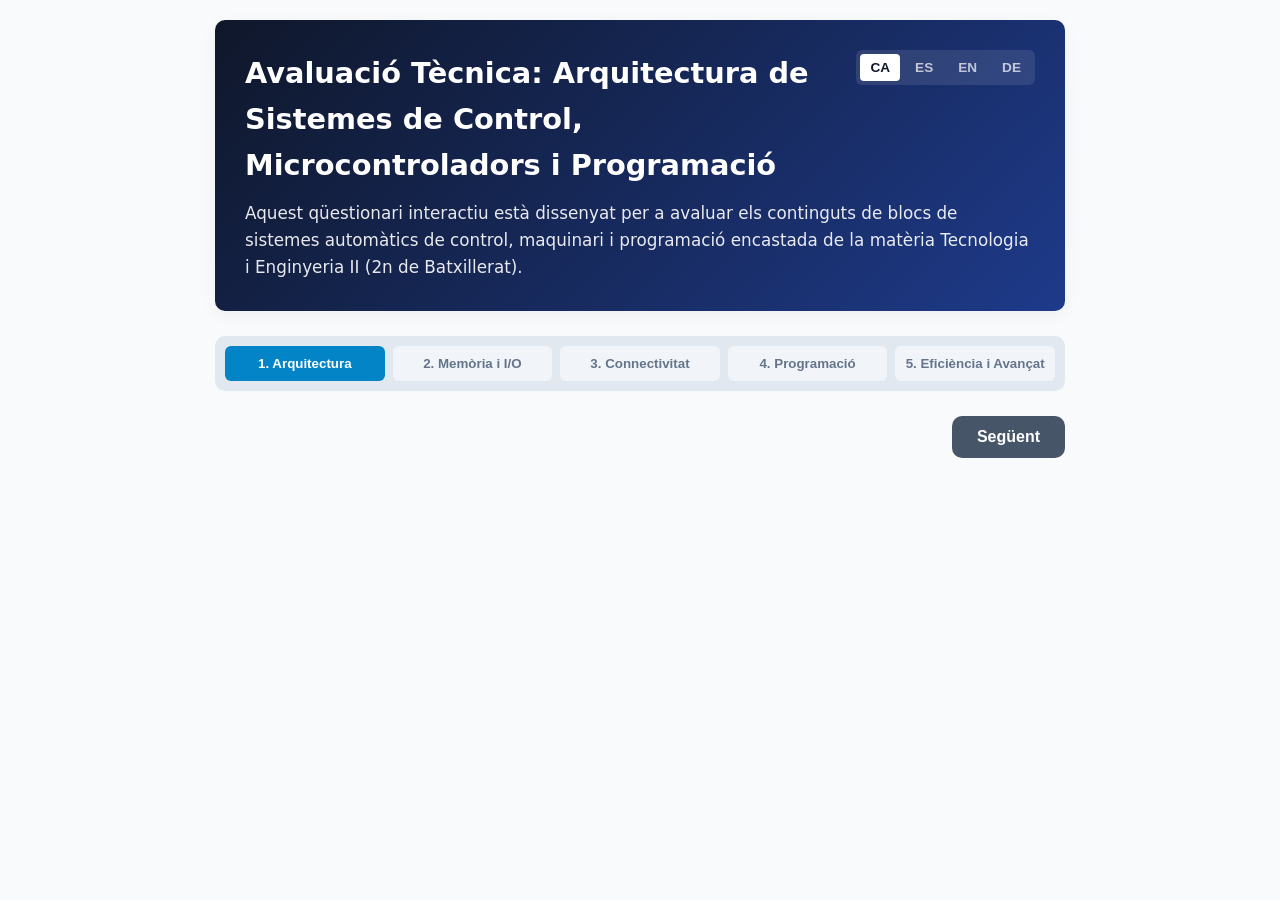
==== Tasca 3/Gemini/index.html @ de678d89 "Internacionalització del projecte" ====
<!DOCTYPE html>
<html lang="ca">
<head>
    <meta charset="UTF-8">
    <meta name="viewport" content="width=device-width, initial-scale=1.0">
    <title id="page-title">Avaluació TI II: Arquitectura de Sistemes de Control</title>
    <link rel="stylesheet" href="style.css">
</head>
<body>

<div class="container">
    <header>
        <div class="header-top">
            <h1 id="main-heading">Avaluació Tècnica: Arquitectura de Sistemes de Control, Microcontroladors i Programació</h1>
            <div class="lang-panel">
                <button type="button" class="lang-btn active" data-lang="ca">CA</button>
                <button type="button" class="lang-btn" data-lang="es">ES</button>
                <button type="button" class="lang-btn" data-lang="en">EN</button>
                <button type="button" class="lang-btn" data-lang="de">DE</button>
            </div>
        </div>
        <p id="main-description">Aquest qüestionari interactiu està dissenyat per a avaluar els continguts de blocs de sistemes automàtics de control, maquinari i programació encastada de la matèria Tecnologia i Enginyeria II (2n de Batxillerat).</p>
    </header>

    <div class="section-panel" id="section-tabs">
        <button type="button" class="nav-tab active" data-sec="1">1. Arquitectura</button>
        <button type="button" class="nav-tab" data-sec="2">2. Memòria i I/O</button>
        <button type="button" class="nav-tab" data-sec="3">3. Connectivitat</button>
        <button type="button" class="nav-tab" data-sec="4">4. Programació</button>
        <button type="button" class="nav-tab" data-sec="5">5. Eficiència i Avançat</button>
    </div>

    <form id="quiz-form">
        <div id="quiz-dynamic-container"></div>

        <div class="actions-nav">
            <button type="button" id="prev-btn" class="btn btn-nav" style="visibility: hidden;">Anterior</button>
            <button type="button" id="next-btn" class="btn btn-nav">Següent</button>
            <button type="button" id="submit-btn" class="btn btn-action" style="display: none;">Avaluar Qüestionari</button>
        </div>
    </form>

    <div id="result-summary">
        <h2 id="result-heading">Resultat de l'Avaluació Tècnica</h2>
        <div class="score-display" id="score-text">0 / 25</div>
        <p id="percentage-text" style="font-size: 1.2rem; font-weight: bold;">0% encerts</p>
        <p id="result-footer" style="color: #64748b;">Revisa a dalt les respostes de cada secció per a comprovar la retroalimentació tècnica detallada.</p>
    </div>
</div>

<script src="script.js"></script>
</body>
</html>
---- Tasca 3/Gemini/style.css ----
:root {
    --bg-color: #f8fafc;
    --card-bg: #ffffff;
    --text-color: #1e293b;
    --accent-color: #0284c7;
    --accent-light: #f0f9ff;
    --correct-color: #16a34a;
    --correct-bg: #f0fdf4;
    --incorrect-color: #dc2626;
    --incorrect-bg: #fef2f2;
    --border-radius: 10px;
}

body {
    font-family: 'Segoe UI', system-ui, -apple-system, sans-serif;
    background-color: var(--bg-color);
    color: var(--text-color);
    line-height: 1.6;
    margin: 0;
    padding: 20px;
}

.container {
    max-width: 850px;
    margin: 0 auto;
}

header {
    background: linear-gradient(135deg, #0f172a, #1e3a8a);
    color: white;
    padding: 30px;
    border-radius: var(--border-radius);
    margin-bottom: 25px;
    box-shadow: 0 4px 15px rgba(0,0,0,0.05);
}

.header-top {
    display: flex;
    justify-content: space-between;
    align-items: flex-start;
    gap: 20px;
    margin-bottom: 12px;
}

header h1 {
    margin: 0;
    font-size: 1.8rem;
    flex: 1;
}

header p {
    margin: 0;
    opacity: 0.9;
    font-size: 1.05rem;
}

/* Panell de selecció d'idioma */
.lang-panel {
    display: flex;
    gap: 5px;
    background: rgba(255, 255, 255, 0.1);
    padding: 4px;
    border-radius: 6px;
}

.lang-btn {
    background: transparent;
    border: none;
    color: rgba(255, 255, 255, 0.7);
    padding: 6px 10px;
    font-size: 0.85rem;
    font-weight: bold;
    cursor: pointer;
    border-radius: 4px;
    transition: all 0.2s ease;
}

.lang-btn:hover {
    color: white;
    background: rgba(255, 255, 255, 0.15);
}

.lang-btn.active {
    background: white;
    color: #0f172a;
}

.section-panel {
    background: #e2e8f0;
    padding: 10px;
    border-radius: var(--border-radius);
    margin-bottom: 25px;
    display: flex;
    gap: 8px;
    flex-wrap: wrap;
}

.nav-tab {
    flex: 1;
    min-width: 120px;
    padding: 10px;
    background: #f1f5f9;
    border: none;
    border-radius: 6px;
    cursor: pointer;
    font-weight: 600;
    color: #64748b;
    transition: all 0.2s ease;
}

.nav-tab.active {
    background: var(--accent-color);
    color: white;
}

.quiz-section {
    display: none;
}

.quiz-section.active {
    display: block;
}

.section-title {
    color: #0f172a;
    border-bottom: 2px solid var(--accent-color);
    padding-bottom: 8px;
    margin-bottom: 20px;
    font-size: 1.4rem;
}

.quiz-card {
    background-color: var(--card-bg);
    padding: 22px;
    margin-bottom: 20px;
    border-radius: var(--border-radius);
    box-shadow: 0 2px 8px rgba(0,0,0,0.04);
    border-left: 5px solid var(--accent-color);
}

.question-text {
    font-weight: 600;
    font-size: 1.1rem;
    margin-bottom: 15px;
}

.options-list {
    list-style: none;
    padding: 0;
    margin: 0;
}

.option-item {
    margin-bottom: 10px;
}

.option-item label {
    display: block;
    padding: 12px 15px;
    background-color: #f8fafc;
    border: 1px solid #e2e8f0;
    border-radius: 6px;
    cursor: pointer;
    transition: all 0.2s ease;
}

.option-item label:hover {
    background-color: var(--accent-light);
    border-color: var(--accent-color);
}

.option-item input[type="radio"] {
    margin-right: 10px;
}

.feedback {
    margin-top: 15px;
    padding: 15px;
    border-radius: 6px;
    display: none;
    font-size: 0.95rem;
}

.feedback.correct {
    display: block;
    background-color: var(--correct-bg);
    color: var(--correct-color);
    border: 1px solid var(--correct-color);
}

.feedback.incorrect {
    display: block;
    background-color: var(--incorrect-bg);
    color: var(--incorrect-color);
    border: 1px solid var(--incorrect-color);
}

.actions-nav {
    display: flex;
    justify-content: space-between;
    margin-top: 25px;
    margin-bottom: 50px;
    gap: 15px;
}

.btn {
    padding: 12px 25px;
    font-size: 1rem;
    font-weight: bold;
    border-radius: var(--border-radius);
    cursor: pointer;
    border: none;
    transition: background 0.2s;
}

.btn-nav {
    background-color: #475569;
    color: white;
}

.btn-nav:hover {
    background-color: #334155;
}

.btn-action {
    background-color: var(--accent-color);
    color: white;
}

.btn-action:hover {
    background-color: #0369a1;
}

#result-summary {
    background-color: #fff;
    padding: 30px;
    border-radius: var(--border-radius);
    box-shadow: 0 4px 15px rgba(0,0,0,0.08);
    text-align: center;
    margin-top: 20px;
    display: none;
    border: 2px solid var(--accent-color);
}

.score-display {
    font-size: 2.8rem;
    font-weight: bold;
    margin: 15px 0;
    color: #0f172a;
}
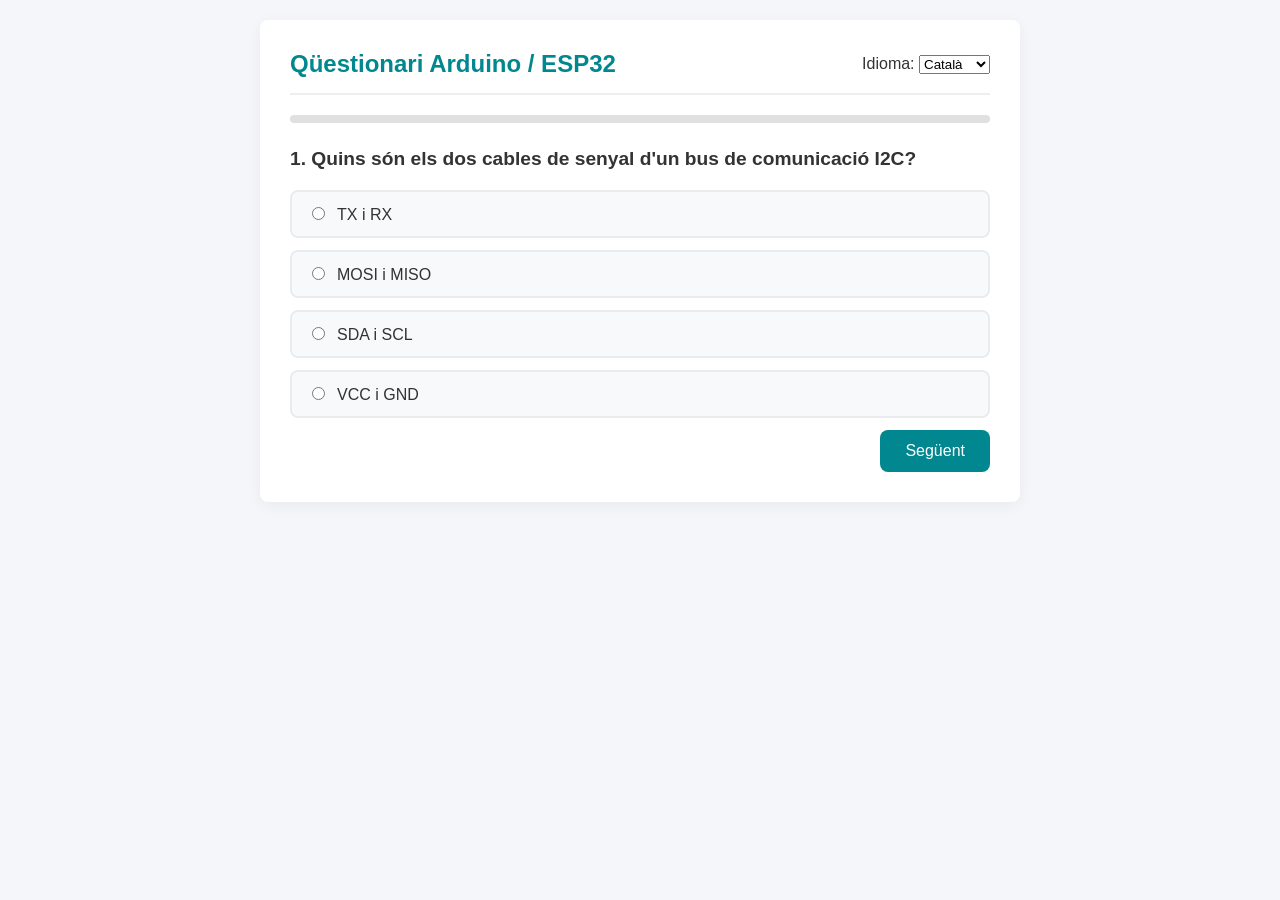
==== commit 715251a1: "Actualización operativa Se traduce formulario de 50 preguntas de 10 en 10 a español" ====
--- a/Tasca 3/Gemini/index.html
+++ b/Tasca 3/Gemini/index.html
@@ -3,51 +3,42 @@
 <head>
     <meta charset="UTF-8">
     <meta name="viewport" content="width=device-width, initial-scale=1.0">
-    <title id="page-title">Avaluació TI II: Arquitectura de Sistemes de Control</title>
+    <title>Quiz Arduino / ESP32</title>
     <link rel="stylesheet" href="style.css">
 </head>
 <body>
+    <div class="quiz-container">
+        <header>
+            <h1 id="quiz-title">Qüestionari Arduino / ESP32</h1>
+            <div class="lang-selector">
+                <label for="lang-select" id="lang-label">Idioma:</label>
+                <select id="lang-select">
+                    <option value="ca" selected>Català</option>
+                    <option value="es">Castellà</option>
+                </select>
+            </div>
+        </header>
 
-<div class="container">
-    <header>
-        <div class="header-top">
-            <h1 id="main-heading">Avaluació Tècnica: Arquitectura de Sistemes de Control, Microcontroladors i Programació</h1>
-            <div class="lang-panel">
-                <button type="button" class="lang-btn active" data-lang="ca">CA</button>
-                <button type="button" class="lang-btn" data-lang="es">ES</button>
-                <button type="button" class="lang-btn" data-lang="en">EN</button>
-                <button type="button" class="lang-btn" data-lang="de">DE</button>
+        <div class="progress-bar-container">
+            <div id="progress-bar" style="width: 0%;"></div>
+        </div>
+
+        <main id="quiz-core">
+            <div id="question-box">
+                <h2 id="question-text">Carregant pregunta...</h2>
+                <div id="options-container"></div>
             </div>
-        </div>
-        <p id="main-description">Aquest qüestionari interactiu està dissenyat per a avaluar els continguts de blocs de sistemes automàtics de control, maquinari i programació encastada de la matèria Tecnologia i Enginyeria II (2n de Batxillerat).</p>
-    </header>
+            <button id="btn-next" class="btn">Següent</button>
+        </main>
 
-    <div class="section-panel" id="section-tabs">
-        <button type="button" class="nav-tab active" data-sec="1">1. Arquitectura</button>
-        <button type="button" class="nav-tab" data-sec="2">2. Memòria i I/O</button>
-        <button type="button" class="nav-tab" data-sec="3">3. Connectivitat</button>
-        <button type="button" class="nav-tab" data-sec="4">4. Programació</button>
-        <button type="button" class="nav-tab" data-sec="5">5. Eficiència i Avançat</button>
+        <section id="results-box" class="hidden">
+            <h2 id="results-title">Resultats de l'intent</h2>
+            <p id="score-text"></p>
+            <div id="feedback-list"></div>
+            <button id="btn-restart" class="btn">Torna a intentar-ho</button>
+        </section>
     </div>
 
-    <form id="quiz-form">
-        <div id="quiz-dynamic-container"></div>
-
-        <div class="actions-nav">
-            <button type="button" id="prev-btn" class="btn btn-nav" style="visibility: hidden;">Anterior</button>
-            <button type="button" id="next-btn" class="btn btn-nav">Següent</button>
-            <button type="button" id="submit-btn" class="btn btn-action" style="display: none;">Avaluar Qüestionari</button>
-        </div>
-    </form>
-
-    <div id="result-summary">
-        <h2 id="result-heading">Resultat de l'Avaluació Tècnica</h2>
-        <div class="score-display" id="score-text">0 / 25</div>
-        <p id="percentage-text" style="font-size: 1.2rem; font-weight: bold;">0% encerts</p>
-        <p id="result-footer" style="color: #64748b;">Revisa a dalt les respostes de cada secció per a comprovar la retroalimentació tècnica detallada.</p>
-    </div>
-</div>
-
-<script src="script.js"></script>
+    <script src="script.js"></script>
 </body>
 </html>
--- a/Tasca 3/Gemini/style.css
+++ b/Tasca 3/Gemini/style.css
@@ -1,250 +1,122 @@
 :root {
-    --bg-color: #f8fafc;
+    --primary-color: #00878f; /* Blau Arduino */
+    --secondary-color: #e06000; /* Taronja ESP32 */
+    --bg-color: #f4f6f9;
     --card-bg: #ffffff;
-    --text-color: #1e293b;
-    --accent-color: #0284c7;
-    --accent-light: #f0f9ff;
-    --correct-color: #16a34a;
-    --correct-bg: #f0fdf4;
-    --incorrect-color: #dc2626;
-    --incorrect-bg: #fef2f2;
-    --border-radius: 10px;
+    --text-color: #333333;
+    --success-color: #2e7d32;
+    --error-color: #c62828;
+    --border-radius: 8px;
 }
 
 body {
-    font-family: 'Segoe UI', system-ui, -apple-system, sans-serif;
+    font-family: 'Segoe UI', Tahoma, Geneva, Verdana, sans-serif;
     background-color: var(--bg-color);
     color: var(--text-color);
-    line-height: 1.6;
     margin: 0;
     padding: 20px;
+    display: flex;
+    justify-content: center;
 }
 
-.container {
-    max-width: 850px;
-    margin: 0 auto;
+.quiz-container {
+    background: var(--card-bg);
+    max-width: 700px;
+    width: 100%;
+    padding: 30px;
+    border-radius: var(--border-radius);
+    box-shadow: 0 4px 15px rgba(0,0,0,0.05);
 }
 
 header {
-    background: linear-gradient(135deg, #0f172a, #1e3a8a);
-    color: white;
-    padding: 30px;
-    border-radius: var(--border-radius);
-    margin-bottom: 25px;
-    box-shadow: 0 4px 15px rgba(0,0,0,0.05);
+    display: flex;
+    justify-content: space-between;
+    align-items: center;
+    border-bottom: 2px solid #eee;
+    padding-bottom: 15px;
+    margin-bottom: 20px;
 }
 
-.header-top {
-    display: flex;
-    justify-content: space-between;
-    align-items: flex-start;
-    gap: 20px;
-    margin-bottom: 12px;
+h1 { font-size: 1.5rem; color: var(--primary-color); margin: 0; }
+
+.progress-bar-container {
+    background: #e0e0e0;
+    height: 8px;
+    border-radius: 4px;
+    margin-bottom: 25px;
+    overflow: hidden;
 }
 
-header h1 {
-    margin: 0;
-    font-size: 1.8rem;
-    flex: 1;
+#progress-bar {
+    background: var(--primary-color);
+    height: 100%;
+    transition: width 0.3s ease;
 }
 
-header p {
-    margin: 0;
-    opacity: 0.9;
-    font-size: 1.05rem;
+#question-text {
+    font-size: 1.2rem;
+    margin-bottom: 20px;
 }
 
-/* Panell de selecció d'idioma */
-.lang-panel {
-    display: flex;
-    gap: 5px;
-    background: rgba(255, 255, 255, 0.1);
-    padding: 4px;
-    border-radius: 6px;
+.option-wrapper {
+    display: block;
+    background: #f8f9fa;
+    border: 2px solid #e9ecef;
+    padding: 12px 15px;
+    margin-bottom: 12px;
+    border-radius: var(--border-radius);
+    cursor: pointer;
+    transition: all 0.2s;
 }
 
-.lang-btn {
-    background: transparent;
-    border: none;
-    color: rgba(255, 255, 255, 0.7);
-    padding: 6px 10px;
-    font-size: 0.85rem;
-    font-weight: bold;
-    cursor: pointer;
-    border-radius: 4px;
-    transition: all 0.2s ease;
+.option-wrapper:hover {
+    background: #eef7f8;
+    border-color: var(--primary-color);
 }
 
-.lang-btn:hover {
-    color: white;
-    background: rgba(255, 255, 255, 0.15);
-}
-
-.lang-btn.active {
-    background: white;
-    color: #0f172a;
-}
-
-.section-panel {
-    background: #e2e8f0;
-    padding: 10px;
-    border-radius: var(--border-radius);
-    margin-bottom: 25px;
-    display: flex;
-    gap: 8px;
-    flex-wrap: wrap;
-}
-
-.nav-tab {
-    flex: 1;
-    min-width: 120px;
-    padding: 10px;
-    background: #f1f5f9;
-    border: none;
-    border-radius: 6px;
-    cursor: pointer;
-    font-weight: 600;
-    color: #64748b;
-    transition: all 0.2s ease;
-}
-
-.nav-tab.active {
-    background: var(--accent-color);
-    color: white;
-}
-
-.quiz-section {
-    display: none;
-}
-
-.quiz-section.active {
-    display: block;
-}
-
-.section-title {
-    color: #0f172a;
-    border-bottom: 2px solid var(--accent-color);
-    padding-bottom: 8px;
-    margin-bottom: 20px;
-    font-size: 1.4rem;
-}
-
-.quiz-card {
-    background-color: var(--card-bg);
-    padding: 22px;
-    margin-bottom: 20px;
-    border-radius: var(--border-radius);
-    box-shadow: 0 2px 8px rgba(0,0,0,0.04);
-    border-left: 5px solid var(--accent-color);
-}
-
-.question-text {
-    font-weight: 600;
-    font-size: 1.1rem;
-    margin-bottom: 15px;
-}
-
-.options-list {
-    list-style: none;
-    padding: 0;
-    margin: 0;
-}
-
-.option-item {
-    margin-bottom: 10px;
-}
-
-.option-item label {
-    display: block;
-    padding: 12px 15px;
-    background-color: #f8fafc;
-    border: 1px solid #e2e8f0;
-    border-radius: 6px;
-    cursor: pointer;
-    transition: all 0.2s ease;
-}
-
-.option-item label:hover {
-    background-color: var(--accent-light);
-    border-color: var(--accent-color);
-}
-
-.option-item input[type="radio"] {
-    margin-right: 10px;
-}
-
-.feedback {
-    margin-top: 15px;
-    padding: 15px;
-    border-radius: 6px;
-    display: none;
-    font-size: 0.95rem;
-}
-
-.feedback.correct {
-    display: block;
-    background-color: var(--correct-bg);
-    color: var(--correct-color);
-    border: 1px solid var(--correct-color);
-}
-
-.feedback.incorrect {
-    display: block;
-    background-color: var(--incorrect-bg);
-    color: var(--incorrect-color);
-    border: 1px solid var(--incorrect-color);
-}
-
-.actions-nav {
-    display: flex;
-    justify-content: space-between;
-    margin-top: 25px;
-    margin-bottom: 50px;
-    gap: 15px;
+.option-wrapper input {
+    margin-right: 12px;
 }
 
 .btn {
+    background: var(--primary-color);
+    color: white;
+    border: none;
     padding: 12px 25px;
     font-size: 1rem;
-    font-weight: bold;
     border-radius: var(--border-radius);
     cursor: pointer;
-    border: none;
+    float: right;
     transition: background 0.2s;
 }
 
-.btn-nav {
-    background-color: #475569;
-    color: white;
+.btn:hover { background: #00666c; }
+
+.hidden { display: none !important; }
+
+/* Estils de Feedback Final */
+#score-text {
+    font-size: 1.3rem;
+    font-weight: bold;
+    margin-bottom: 20px;
 }
 
-.btn-nav:hover {
-    background-color: #334155;
+.feedback-item {
+    border-left: 5px solid #ccc;
+    background: #f8f9fa;
+    padding: 15px;
+    margin-bottom: 15px;
+    border-radius: 0 var(--border-radius) var(--border-radius) 0;
 }
 
-.btn-action {
-    background-color: var(--accent-color);
-    color: white;
-}
+.feedback-item.correct { border-color: var(--success-color); }
+.feedback-item.incorrect { border-color: var(--error-color); }
 
-.btn-action:hover {
-    background-color: #0369a1;
-}
+.feedback-item h3 { margin: 0 0 8px 0; font-size: 1.1rem; }
+.p-status { font-weight: bold; margin: 5px 0; }
+.p-status.ok { color: var(--success-color); }
+.p-status.fail { color: var(--error-color); }
+.feedback-text { font-style: italic; color: #555; margin-top: 5px; }
 
-#result-summary {
-    background-color: #fff;
-    padding: 30px;
-    border-radius: var(--border-radius);
-    box-shadow: 0 4px 15px rgba(0,0,0,0.08);
-    text-align: center;
-    margin-top: 20px;
-    display: none;
-    border: 2px solid var(--accent-color);
-}
-
-.score-display {
-    font-size: 2.8rem;
-    font-weight: bold;
-    margin: 15px 0;
-    color: #0f172a;
-}+#btn-restart { float: none; margin-top: 20px; background: var(--secondary-color); }
+#btn-restart:hover { background: #b34d00; }
